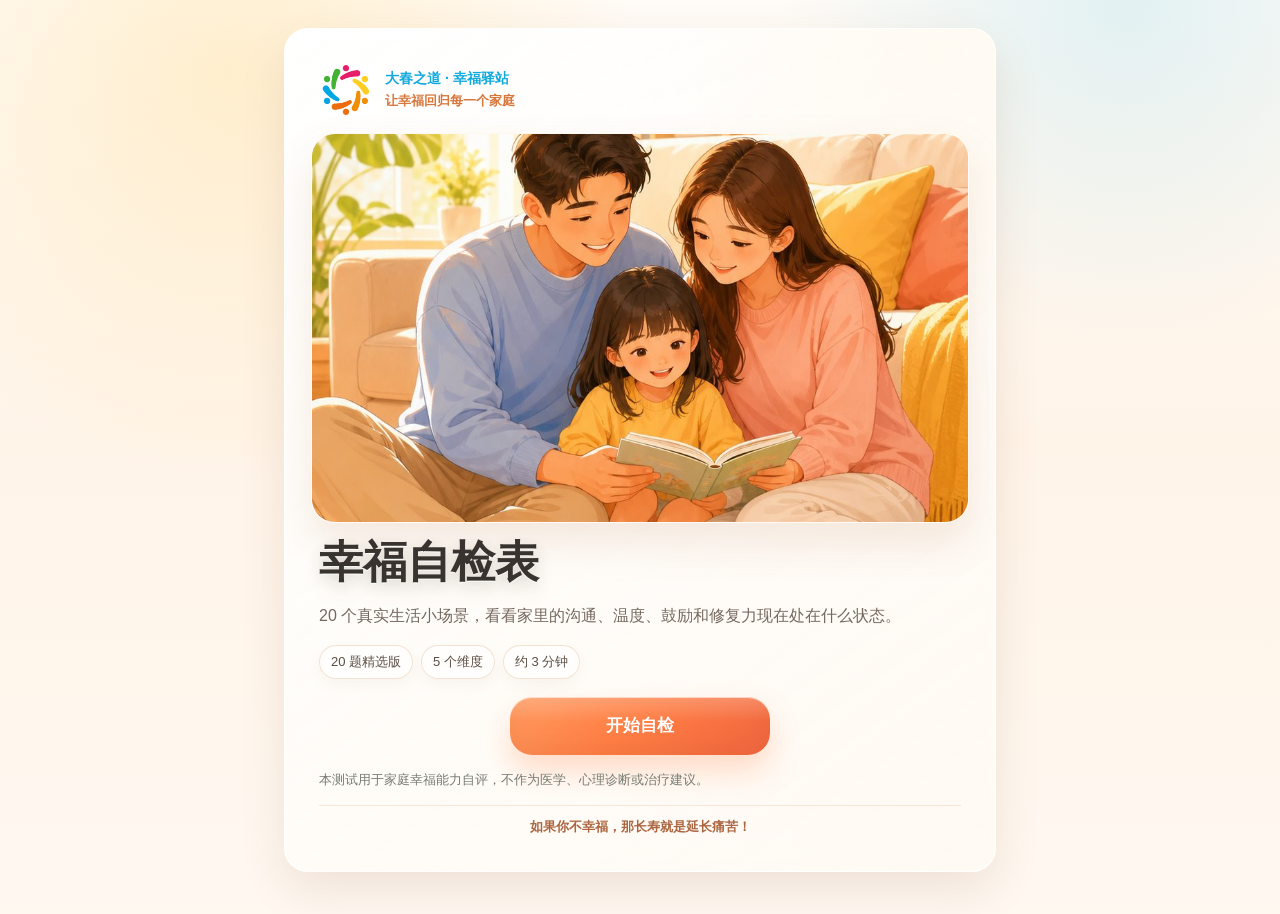
==== index.html @ 6a1b4054 "Simplify home and inline salon application: index.html" ====
<!doctype html>
<html lang="zh-CN">
<head>
  <meta charset="utf-8">
  <meta name="viewport" content="width=device-width, initial-scale=1">
  <title>幸福自检表</title>
  <link rel="icon" type="image/png" href="./assets/happiness-station-icon.png">
  <link rel="stylesheet" href="./styles.css?v=inline-application-2">
</head>
<body>
  <main id="app" aria-live="polite"></main>
  <script src="./app.js?v=inline-application-2"></script>
</body>
</html>
---- styles.css ----
:root {
  --bg: #fff8ef;
  --surface: rgba(255, 255, 255, 0.78);
  --ink: #312720;
  --muted: #75685f;
  --line: rgba(255, 255, 255, 0.74);
  --brand: #ff8a4a;
  --brand-dark: #e86a2b;
  --coral: #ef5f7a;
  --gold: #f8c94d;
  --sky: #12a9dc;
  --green: #53b948;
  --amber: #f5a13c;
  --soft: #fff3e4;
  --shadow: 0 18px 45px rgba(120, 75, 38, 0.12), 0 2px 8px rgba(255, 255, 255, 0.9) inset;
  --button-shadow: 0 12px 26px rgba(255, 132, 74, 0.24), 0 1px 0 rgba(255, 255, 255, 0.55) inset;
}

* {
  box-sizing: border-box;
}

html {
  min-height: 100%;
  background: var(--bg);
}

body {
  min-height: 100vh;
  margin: 0;
  color: var(--ink);
  background:
    radial-gradient(circle at 18% 8%, rgba(255, 216, 132, 0.34), transparent 30%),
    radial-gradient(circle at 88% 0%, rgba(18, 169, 220, 0.12), transparent 24%),
    linear-gradient(180deg, #fffbf6 0%, #fff4e8 48%, #fff8f1 100%),
    var(--bg);
  font-family: Arial, "Microsoft YaHei", sans-serif;
  letter-spacing: 0;
}

button,
input,
select {
  font: inherit;
}

button {
  letter-spacing: 0;
}

:focus-visible {
  outline: 3px solid rgba(255, 138, 74, 0.38);
  outline-offset: 3px;
}

.app-shell {
  width: min(100%, 760px);
  margin: 0 auto;
  padding: 14px 14px 22px;
}

.intro-shell {
  min-height: auto;
}

.surface {
  position: relative;
  overflow: hidden;
  padding: 22px;
  background: var(--surface);
  border: 1px solid var(--line);
  border-radius: 24px;
  box-shadow: var(--shadow);
  backdrop-filter: blur(18px);
  -webkit-backdrop-filter: blur(18px);
}

.surface::before {
  position: absolute;
  inset: 0;
  z-index: 0;
  pointer-events: none;
  content: "";
  background:
    linear-gradient(145deg, rgba(255, 255, 255, 0.92), rgba(255, 243, 228, 0.38)),
    radial-gradient(circle at 90% 0%, rgba(255, 208, 111, 0.24), transparent 30%);
}

.surface > * {
  position: relative;
  z-index: 1;
}

.brand-row {
  display: flex;
  align-items: center;
  gap: 12px;
  color: var(--sky);
  font-size: 14px;
  font-weight: 700;
}

.brand-logo {
  width: 54px;
  height: 54px;
  flex: 0 0 auto;
  object-fit: contain;
}

.brand-copy {
  display: grid;
  gap: 4px;
}

.brand-copy small {
  color: #d8773c;
  font-size: 13px;
  font-weight: 700;
}

.hero-visual {
  position: relative;
  height: clamp(225px, 54vh, 390px);
  margin: 16px -8px 12px;
  overflow: hidden;
  background: linear-gradient(180deg, #fff2e4, #ffe8cf);
  border: 1px solid rgba(255, 255, 255, 0.72);
  border-radius: 24px;
  box-shadow: 0 20px 42px rgba(176, 104, 58, 0.14), 0 2px 0 rgba(255, 255, 255, 0.7) inset;
}

.hero-visual img {
  width: 100%;
  height: 100%;
  display: block;
  object-fit: cover;
  object-position: 50% 52%;
}

.eyebrow {
  color: var(--coral);
  font-size: 14px;
  font-weight: 700;
}

h1,
h2 {
  margin: 12px 0;
  line-height: 1.24;
  letter-spacing: 0;
}

h1 {
  max-width: 11em;
  font-size: 32px;
}

.home-title {
  width: fit-content;
  max-width: 100%;
  color: #38332f;
  font-weight: 900;
  text-shadow:
    0 1px 0 rgba(255, 255, 255, 0.95),
    0 5px 14px rgba(69, 55, 44, 0.16),
    0 12px 24px rgba(120, 75, 38, 0.08);
}

h2 {
  font-size: 24px;
}

p {
  margin: 10px 0;
  color: var(--muted);
  line-height: 1.7;
}

.lead-copy {
  max-width: 620px;
  font-size: 16px;
}

.intro-stats {
  display: flex;
  flex-wrap: wrap;
  gap: 8px;
  margin: 16px 0 4px;
}

.intro-stats span {
  padding: 7px 11px;
  color: #5b4d43;
  font-size: 13px;
  background: rgba(255, 255, 255, 0.62);
  border: 1px solid rgba(241, 223, 204, 0.85);
  border-radius: 999px;
  box-shadow: 0 6px 14px rgba(120, 75, 38, 0.05);
}

.primary-btn,
.secondary-btn,
.option-btn {
  border: 0;
  border-radius: 18px;
  cursor: pointer;
}

.primary-btn,
.secondary-btn {
  min-height: 50px;
  padding: 14px 18px;
  font-weight: 700;
}

.primary-btn {
  color: #fff;
  background: linear-gradient(180deg, #ff9a66 0%, #ff7e45 100%);
  box-shadow: var(--button-shadow);
}

.primary-btn:hover {
  background: linear-gradient(180deg, #ff8b55 0%, var(--brand-dark) 100%);
}

.start-btn {
  width: min(100%, 260px);
  min-height: 58px;
  display: flex;
  align-items: center;
  justify-content: center;
  margin: 18px auto 0;
  border-radius: 22px;
  font-size: 17px;
  background:
    linear-gradient(180deg, rgba(255, 255, 255, 0.22), transparent 42%),
    linear-gradient(135deg, #ff9a5f 0%, #ff7f45 46%, #f0653f 100%);
  box-shadow:
    0 16px 30px rgba(255, 132, 74, 0.28),
    0 1px 0 rgba(255, 255, 255, 0.62) inset,
    0 -10px 22px rgba(192, 80, 40, 0.12) inset;
}

.secondary-btn {
  color: #c55f2c;
  background: rgba(255, 255, 255, 0.72);
  border: 1px solid rgba(243, 219, 198, 0.9);
  box-shadow: 0 8px 18px rgba(120, 75, 38, 0.07);
}

.option-list {
  display: grid;
  gap: 9px;
  margin: 14px 0 10px;
}

.option-btn {
  width: 100%;
  min-height: 58px;
  padding: 13px 16px;
  color: var(--ink);
  text-align: left;
  background: rgba(255, 255, 255, 0.74);
  border: 1px solid rgba(241, 223, 204, 0.88);
  box-shadow: 0 9px 18px rgba(120, 75, 38, 0.06);
}

.option-btn:hover {
  border-color: rgba(255, 138, 74, 0.55);
}

.option-btn.selected {
  background: #fff4e8;
  border-color: var(--brand);
  box-shadow: inset 4px 0 0 rgba(255, 138, 74, 0.86), 0 12px 24px rgba(255, 138, 74, 0.13);
}

.option-btn span {
  display: block;
  line-height: 1.55;
}

.progress-label {
  display: flex;
  justify-content: space-between;
  gap: 12px;
  color: var(--muted);
  font-size: 14px;
}

.progress-track {
  height: 8px;
  margin: 10px 0 20px;
  overflow: hidden;
  background: #f7e5d1;
  border-radius: 999px;
}

.progress-fill {
  height: 100%;
  background: linear-gradient(90deg, #ffd574, #ff9a63);
  border-radius: 999px;
}

.truth-hint {
  margin: -4px 0 0;
  color: #8a7667;
  font-size: 13px;
  line-height: 1.55;
}

.error {
  min-height: 24px;
  color: #b42318;
  font-size: 14px;
}

.button-row {
  display: grid;
  grid-template-columns: 1fr;
  gap: 10px;
  margin-top: 10px;
}

.fine-print {
  margin-top: 14px;
  color: #767c73;
  font-size: 13px;
}

.compact-state {
  min-height: 300px;
  display: grid;
  align-content: center;
  justify-items: start;
}

.pulse {
  width: 44px;
  height: 44px;
  margin-bottom: 16px;
  border: 4px solid #f7e5d1;
  border-top-color: var(--brand);
  border-radius: 50%;
  animation: spin 0.9s linear infinite;
}

@keyframes spin {
  to {
    transform: rotate(360deg);
  }
}

.result-head {
  display: grid;
  gap: 18px;
  padding: 18px;
  background:
    linear-gradient(145deg, rgba(255, 255, 255, 0.92), rgba(255, 240, 222, 0.72)),
    linear-gradient(180deg, #fffdf9, #fff4ea);
  border: 1px solid rgba(255, 223, 190, 0.84);
  border-radius: 22px;
  box-shadow:
    0 18px 34px rgba(120, 75, 38, 0.1),
    0 1px 0 rgba(255, 255, 255, 0.9) inset;
}

.result-title {
  width: fit-content;
  max-width: 100%;
  margin: 0 0 16px;
  padding: 4px 2px 10px;
  color: #3c332d;
  font-size: 28px;
  font-weight: 900;
  line-height: 1.18;
  letter-spacing: 0;
  text-shadow:
    0 1px 0 rgba(255, 255, 255, 0.96),
    0 9px 18px rgba(120, 75, 38, 0.12);
  background:
    linear-gradient(90deg, rgba(255, 138, 74, 0.95), rgba(248, 201, 77, 0.72)) 0 100% / 100% 7px no-repeat;
}

.result-head h2 {
  color: #8b4b32;
}

.result-score {
  margin: 8px 0;
  color: #f26d39;
  font-size: 56px;
  font-weight: 800;
  line-height: 1;
  text-shadow:
    0 1px 0 rgba(255, 255, 255, 0.96),
    0 8px 22px rgba(255, 126, 69, 0.18);
}

.result-score span {
  color: var(--muted);
  font-size: 22px;
}

.score-distance {
  width: fit-content;
  max-width: 100%;
  margin: 6px 0 8px;
  padding: 7px 10px;
  font-size: 13px;
  font-weight: 800;
  border-radius: 999px;
  box-shadow: 0 8px 16px rgba(120, 75, 38, 0.07), 0 1px 0 rgba(255, 255, 255, 0.82) inset;
}

.score-pass {
  color: #2f8a4f;
  background: rgba(232, 249, 238, 0.88);
  border: 1px solid rgba(53, 168, 90, 0.22);
}

.score-alert {
  color: #c13f34;
  background: rgba(255, 237, 232, 0.92);
  border: 1px solid rgba(229, 73, 63, 0.22);
}

.result-copy {
  color: #66564c;
}

.mirror-copy {
  padding-left: 12px;
  color: #69594e;
  font-size: 14px;
  border-left: 3px solid rgba(255, 138, 74, 0.7);
}

.chart-wrap {
  display: grid;
  min-height: 278px;
  padding: 14px 0;
  place-items: center;
  background:
    radial-gradient(circle at 50% 45%, rgba(255, 255, 255, 0.9), transparent 31%),
    radial-gradient(circle at 50% 46%, rgba(255, 213, 116, 0.22), transparent 52%),
    linear-gradient(145deg, rgba(255, 255, 255, 0.86), rgba(255, 244, 231, 0.68));
  border: 1px solid rgba(255, 224, 194, 0.84);
  border-radius: 18px;
  box-shadow:
    0 22px 44px rgba(120, 75, 38, 0.12),
    0 1px 0 rgba(255, 255, 255, 0.92) inset,
    0 -18px 36px rgba(255, 172, 90, 0.09) inset;
}

.radar-stage {
  position: relative;
  width: min(100%, 318px);
  aspect-ratio: 1;
  display: grid;
  place-items: center;
}

.radar-stage::before {
  position: absolute;
  inset: 14%;
  z-index: 0;
  content: "";
  background:
    radial-gradient(circle, rgba(255, 255, 255, 0.82) 0 38%, rgba(255, 230, 194, 0.36) 39% 64%, rgba(255, 255, 255, 0) 65%),
    conic-gradient(from -90deg, rgba(229, 73, 63, 0.12), rgba(231, 161, 43, 0.13), rgba(53, 168, 90, 0.13), rgba(231, 161, 43, 0.13), rgba(229, 73, 63, 0.12));
  border-radius: 50%;
  filter: blur(0.2px);
}

.radar {
  position: relative;
  z-index: 1;
  width: 76%;
  height: 76%;
  overflow: visible;
  filter:
    drop-shadow(0 16px 20px rgba(120, 75, 38, 0.16))
    drop-shadow(0 2px 0 rgba(255, 255, 255, 0.68));
}

.radar-grid {
  stroke: rgba(203, 147, 95, 0.46);
  stroke-width: 0.8;
  vector-effect: non-scaling-stroke;
}

.radar-grid-outer {
  fill: rgba(255, 250, 244, 0.76);
  stroke-width: 1.2;
}

.radar-grid-inner {
  fill: rgba(255, 255, 255, 0.18);
}

.radar-spoke {
  stroke: rgba(203, 147, 95, 0.3);
  stroke-width: 0.9;
  vector-effect: non-scaling-stroke;
}

.radar-shape {
  fill: url(#radarFill);
  stroke: url(#radarStroke);
  stroke-linejoin: round;
  stroke-width: 3.4;
  filter: drop-shadow(0 8px 10px rgba(232, 93, 58, 0.18));
  vector-effect: non-scaling-stroke;
}

.radar-dot {
  fill: var(--status, #e7a12b);
  stroke: #fff;
  stroke-width: 1.8;
  filter: drop-shadow(0 3px 5px rgba(120, 75, 38, 0.22));
  vector-effect: non-scaling-stroke;
}

.radar-halo {
  fill: var(--status, #e7a12b);
  opacity: 0.18;
}

.radar-label {
  position: absolute;
  max-width: 112px;
  padding: 6px 8px;
  color: #4f443c;
  font-size: 11px;
  font-weight: 800;
  line-height: 1.25;
  text-align: center;
  background: rgba(255, 255, 255, 0.86);
  border: 1px solid var(--status-border, rgba(241, 223, 204, 0.86));
  border-radius: 999px;
  box-shadow: 0 8px 18px rgba(120, 75, 38, 0.08), 0 1px 0 rgba(255, 255, 255, 0.88) inset;
}

.radar-label i {
  width: 7px;
  height: 7px;
  display: inline-block;
  margin-right: 4px;
  vertical-align: 1px;
  background: var(--status, #f5a13c);
  border-radius: 50%;
  box-shadow: 0 0 0 3px var(--status-soft, rgba(245, 161, 60, 0.14));
}

.radar-label em {
  font-style: normal;
}

.radar-label-top {
  top: 0;
  left: 50%;
  transform: translateX(-50%);
}

.radar-label-right-top {
  top: 25%;
  right: 0;
}

.radar-label-right-bottom {
  right: 8%;
  bottom: 7%;
}

.radar-label-left-bottom {
  bottom: 7%;
  left: 8%;
}

.radar-label-left-top {
  top: 25%;
  left: 0;
}

.dimension-list {
  display: grid;
  gap: 14px;
  margin: 20px 0;
}

.dimension-row {
  display: grid;
  gap: 8px;
  padding: 12px 13px;
  background:
    linear-gradient(145deg, rgba(255, 255, 255, 0.82), var(--status-soft, rgba(255, 244, 231, 0.72)));
  border: 1px solid var(--status-border, rgba(255, 224, 194, 0.82));
  border-radius: 16px;
  box-shadow: 0 10px 22px rgba(120, 75, 38, 0.07), 0 1px 0 rgba(255, 255, 255, 0.86) inset;
}

.dimension-top {
  display: flex;
  justify-content: space-between;
  gap: 10px;
  color: var(--muted);
  font-size: 14px;
}

.dimension-top span:first-child {
  color: #665246;
  font-weight: 800;
}

.dimension-top span:last-child {
  color: #c56234;
  font-weight: 800;
}

.bar {
  height: 10px;
  overflow: hidden;
  background: #ffe7d2;
  border-radius: 999px;
  box-shadow: 0 1px 2px rgba(120, 75, 38, 0.08) inset;
}

.bar span {
  display: block;
  height: 100%;
  background: linear-gradient(90deg, var(--status, #ff9360), #f8c94d);
}

.traffic-line {
  display: flex;
  align-items: center;
  gap: 7px;
  color: #6b5c52;
  font-size: 12px;
  line-height: 1.35;
}

.traffic-line strong {
  flex: 0 0 auto;
  color: var(--status, #f5a13c);
}

.traffic-dot {
  width: 11px;
  height: 11px;
  flex: 0 0 auto;
  background: var(--status, #f5a13c);
  border: 2px solid rgba(255, 255, 255, 0.92);
  border-radius: 50%;
  box-shadow: 0 0 0 5px var(--status-soft, rgba(245, 161, 60, 0.16)), 0 4px 9px rgba(120, 75, 38, 0.12);
}

.status-red {
  --status: #e5493f;
  --status-soft: rgba(229, 73, 63, 0.12);
  --status-border: rgba(229, 73, 63, 0.28);
}

.status-yellow {
  --status: #e7a12b;
  --status-soft: rgba(231, 161, 43, 0.15);
  --status-border: rgba(231, 161, 43, 0.32);
}

.status-green {
  --status: #35a85a;
  --status-soft: rgba(53, 168, 90, 0.13);
  --status-border: rgba(53, 168, 90, 0.3);
}

.insight-list {
  display: grid;
  gap: 10px;
  margin-top: 18px;
}

.insight-line {
  padding: 15px;
  background: rgba(255, 255, 255, 0.7);
  border: 1px solid rgba(241, 223, 204, 0.82);
  border-radius: 16px;
  box-shadow: 0 10px 20px rgba(120, 75, 38, 0.06), 0 1px 0 rgba(255, 255, 255, 0.82) inset;
}

.insight-line strong,
.success-block strong {
  color: var(--ink);
}

.action-line strong {
  color: var(--brand);
}

.action-line {
  background: linear-gradient(145deg, rgba(255, 251, 245, 0.86), rgba(255, 239, 219, 0.78));
  border-color: rgba(255, 203, 150, 0.88);
}

.expert-analysis {
  margin-top: 16px;
  padding: 18px;
  background:
    radial-gradient(circle at 12% 8%, rgba(255, 206, 122, 0.24), transparent 32%),
    linear-gradient(145deg, rgba(255, 253, 249, 0.96), rgba(255, 239, 221, 0.84));
  border: 1px solid rgba(255, 190, 118, 0.82);
  border-radius: 20px;
  box-shadow:
    0 18px 36px rgba(147, 84, 37, 0.11),
    0 1px 0 rgba(255, 255, 255, 0.86) inset;
}

.expert-head {
  margin-bottom: 14px;
}

.expert-head h3 {
  margin-bottom: 9px;
}

.expert-head h3 span {
  display: inline-flex;
  align-items: center;
  justify-content: center;
  width: fit-content;
  padding: 9px 15px;
  color: #ffffff;
  background:
    linear-gradient(135deg, #ff8a3d, #e85b2f 54%, #d9432f),
    linear-gradient(180deg, rgba(255, 255, 255, 0.26), transparent);
  border: 1px solid rgba(211, 70, 37, 0.2);
  border-radius: 999px;
  box-shadow:
    0 12px 22px rgba(219, 92, 44, 0.26),
    0 1px 0 rgba(255, 255, 255, 0.5) inset;
  font-size: 18px;
  font-weight: 900;
}

.expert-head p {
  color: #6c5a4f;
  font-size: 15px;
  line-height: 1.72;
}

.expert-grid {
  display: grid;
  grid-template-columns: repeat(2, minmax(0, 1fr));
  gap: 12px;
}

.expert-card {
  padding: 15px;
  background:
    linear-gradient(180deg, rgba(255, 255, 255, 0.88), rgba(255, 249, 242, 0.78));
  border: 1px solid rgba(241, 216, 190, 0.86);
  border-radius: 16px;
  box-shadow:
    0 12px 22px rgba(128, 78, 39, 0.07),
    0 1px 0 rgba(255, 255, 255, 0.9) inset;
}

.expert-card strong {
  display: block;
  margin-bottom: 8px;
  color: #d85c32;
  font-size: 15px;
}

.expert-card p {
  color: #635348;
  font-size: 14px;
  line-height: 1.78;
}

.expert-next {
  background: linear-gradient(145deg, rgba(255, 246, 235, 0.92), rgba(255, 229, 202, 0.78));
  border-color: rgba(255, 170, 92, 0.42);
}

.lead-form {
  display: grid;
  gap: 14px;
  margin-top: 18px;
}

.field {
  display: grid;
  gap: 8px;
}

.field label {
  font-weight: 700;
}

.field input,
.field select {
  width: 100%;
  min-height: 48px;
  padding: 12px 14px;
  color: var(--ink);
  background: rgba(255, 255, 255, 0.74);
  border: 1px solid rgba(241, 223, 204, 0.9);
  border-radius: 16px;
  box-shadow: 0 8px 16px rgba(120, 75, 38, 0.05);
}

.notice {
  padding: 12px 0 12px 14px;
  color: var(--muted);
  font-size: 14px;
  line-height: 1.65;
  border-left: 4px solid var(--amber);
}

.success-block {
  margin: 18px 0;
  padding: 16px 0;
  border-top: 1px solid rgba(241, 223, 204, 0.75);
  border-bottom: 1px solid rgba(241, 223, 204, 0.75);
}

.success-next-step {
  width: 100%;
  margin: 14px 0;
  padding: 15px;
  text-align: left;
  background: linear-gradient(145deg, rgba(255, 251, 245, 0.9), rgba(255, 240, 222, 0.78));
  border: 1px solid rgba(255, 203, 150, 0.86);
  border-radius: 16px;
  box-shadow: 0 12px 22px rgba(120, 75, 38, 0.07), 0 1px 0 rgba(255, 255, 255, 0.86) inset;
}

.success-next-step strong {
  color: #d76232;
  font-size: 16px;
}

.success-next-step p {
  margin-bottom: 0;
}

.motto-line {
  width: 100%;
  justify-self: stretch;
  margin: 14px 0 0;
  padding-top: 12px;
  color: #a45a32;
  font-size: 13px;
  font-weight: 800;
  line-height: 1.45;
  text-align: center;
  border-top: 1px solid rgba(241, 223, 204, 0.72);
}

.motto-line span {
  opacity: 0.92;
}

@media (max-width: 420px) {
  .app-shell {
    padding: 10px 10px 18px;
  }

  .surface {
    padding: 18px;
    border-radius: 22px;
  }

  .brand-logo {
    width: 48px;
    height: 48px;
  }

  .hero-visual {
    height: min(43vh, 315px);
    min-height: 220px;
    margin: 14px -6px 10px;
    border-radius: 22px;
  }

  h1 {
    font-size: 30px;
  }

  .start-btn {
    width: min(100%, 240px);
    min-height: 54px;
    margin-top: 16px;
    font-size: 16px;
  }

  h2 {
    font-size: 22px;
  }

  .result-head {
    padding: 16px;
    border-radius: 20px;
  }

  .result-title {
    margin-bottom: 14px;
    font-size: 26px;
  }

  .result-score {
    font-size: 50px;
  }

  .chart-wrap {
    min-height: 268px;
  }

  .radar-stage {
    width: min(100%, 286px);
  }

  .radar-label {
    max-width: 104px;
    padding: 5px 7px;
    font-size: 10.5px;
  }

  .radar-label em {
    display: none;
  }

  .dimension-row,
  .insight-line {
    border-radius: 15px;
  }

  .expert-grid {
    grid-template-columns: 1fr;
  }

  .lead-copy,
  p {
    font-size: 15px;
  }

  .intro-stats span,
  .motto-line {
    font-size: 12px;
  }
}

@media (min-width: 720px) {
  .app-shell {
    padding: 28px 24px 42px;
  }

  .surface {
    padding: 34px;
  }

  h1 {
    font-size: 44px;
  }

  h2 {
    font-size: 30px;
  }

  .button-row {
    grid-template-columns: auto 1fr;
  }

  .result-head {
    grid-template-columns: minmax(0, 1fr) 318px;
    align-items: center;
  }

  .chart-wrap {
    min-height: 318px;
    border-top: 0;
  }

  .dimension-list {
    grid-template-columns: 1fr 1fr;
  }
}
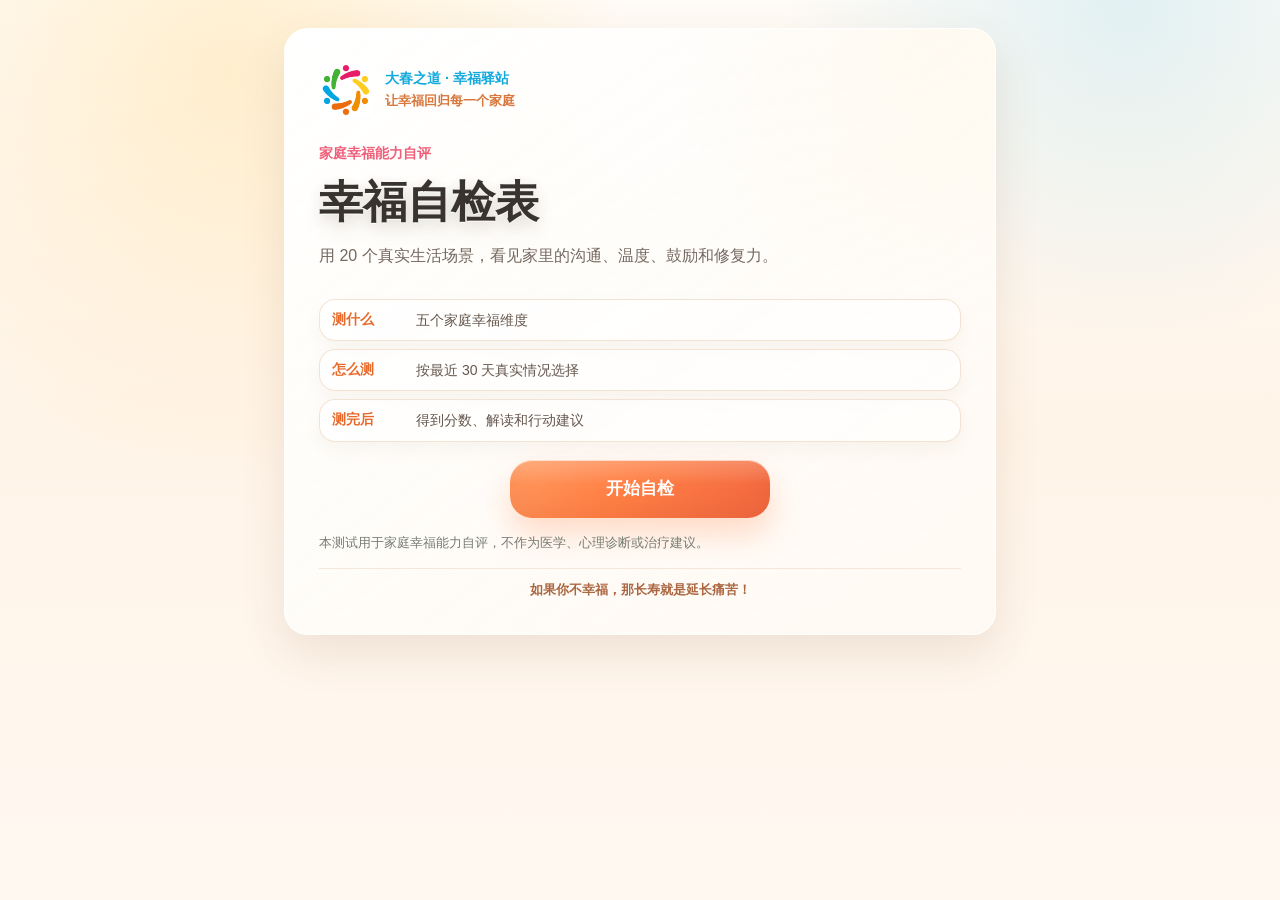
==== commit 0c72718a: "Emphasize station owner salon guidance: index.html" ====
--- a/index.html
+++ b/index.html
@@ -5,10 +5,10 @@
   <meta name="viewport" content="width=device-width, initial-scale=1">
   <title>幸福自检表</title>
   <link rel="icon" type="image/png" href="./assets/happiness-station-icon.png">
-  <link rel="stylesheet" href="./styles.css?v=inline-application-2">
+  <link rel="stylesheet" href="./styles.css?v=salon-guidance-1">
 </head>
 <body>
   <main id="app" aria-live="polite"></main>
-  <script src="./app.js?v=inline-application-2"></script>
+  <script src="./app.js?v=salon-guidance-1"></script>
 </body>
 </html>
--- a/styles.css
+++ b/styles.css
@@ -118,6 +118,11 @@
   font-weight: 700;
 }
 
+.simple-hero {
+  margin-top: 22px;
+  padding: 6px 0 2px;
+}
+
 .hero-visual {
   position: relative;
   height: clamp(225px, 54vh, 390px);
@@ -179,6 +184,36 @@
 .lead-copy {
   max-width: 620px;
   font-size: 16px;
+}
+
+.intro-points {
+  display: grid;
+  gap: 8px;
+  margin: 18px 0 8px;
+}
+
+.intro-points span {
+  display: grid;
+  grid-template-columns: 74px minmax(0, 1fr);
+  gap: 10px;
+  align-items: center;
+  padding: 10px 12px;
+  background: rgba(255, 255, 255, 0.64);
+  border: 1px solid rgba(241, 223, 204, 0.86);
+  border-radius: 16px;
+  box-shadow: 0 8px 18px rgba(120, 75, 38, 0.05);
+}
+
+.intro-points b {
+  color: var(--brand-dark);
+  font-size: 14px;
+}
+
+.intro-points small {
+  min-width: 0;
+  color: #65574d;
+  font-size: 14px;
+  line-height: 1.45;
 }
 
 .intro-stats {
@@ -783,10 +818,71 @@
   border-color: rgba(255, 170, 92, 0.42);
 }
 
+.score-band-pill {
+  display: inline-flex;
+  width: fit-content;
+  margin-bottom: 8px;
+  padding: 6px 10px;
+  color: #9b4f2a;
+  background: rgba(255, 243, 230, 0.9);
+  border: 1px solid rgba(239, 125, 66, 0.2);
+  border-radius: 999px;
+  font-size: 13px;
+  font-weight: 900;
+}
+
+.salon-application {
+  margin-top: 16px;
+  padding: 18px;
+  background:
+    linear-gradient(145deg, rgba(255, 255, 255, 0.92), rgba(255, 245, 234, 0.82)),
+    radial-gradient(circle at 92% 0%, rgba(83, 185, 72, 0.12), transparent 32%);
+  border: 1px solid rgba(241, 216, 190, 0.9);
+  border-radius: 20px;
+  box-shadow: 0 16px 30px rgba(120, 75, 38, 0.08), 0 1px 0 rgba(255, 255, 255, 0.88) inset;
+}
+
+.salon-application-head span {
+  display: inline-flex;
+  width: fit-content;
+  padding: 7px 11px;
+  color: #fff;
+  background: linear-gradient(135deg, #ff8a4a, #e86a2b);
+  border-radius: 999px;
+  box-shadow: 0 10px 20px rgba(232, 106, 43, 0.2);
+  font-size: 13px;
+  font-weight: 900;
+}
+
+.salon-application-head h3 {
+  margin: 12px 0 6px;
+  font-size: 20px;
+}
+
+.salon-application-head p {
+  margin-bottom: 0;
+}
+
 .lead-form {
   display: grid;
   gap: 14px;
   margin-top: 18px;
+}
+
+.inline-lead-form {
+  grid-template-columns: repeat(3, minmax(0, 1fr));
+  align-items: end;
+}
+
+.inline-lead-form .notice,
+.inline-lead-form .error {
+  grid-column: 1 / -1;
+}
+
+.inline-lead-form .primary-btn {
+  grid-column: 1 / -1;
+  width: min(100%, 320px);
+  justify-self: center;
 }
 
 .field {
@@ -816,6 +912,28 @@
   font-size: 14px;
   line-height: 1.65;
   border-left: 4px solid var(--amber);
+}
+
+.application-confirm {
+  display: grid;
+  gap: 8px;
+  text-align: center;
+}
+
+.application-confirm strong {
+  color: var(--brand-dark);
+  font-size: 22px;
+}
+
+.application-confirm p {
+  max-width: 620px;
+  margin: 0 auto;
+}
+
+.application-action {
+  padding-top: 8px;
+  color: #6b4f3f;
+  font-weight: 800;
 }
 
 .success-block {
@@ -940,11 +1058,24 @@
     grid-template-columns: 1fr;
   }
 
+  .inline-lead-form {
+    grid-template-columns: 1fr;
+  }
+
+  .inline-lead-form .primary-btn {
+    width: 100%;
+  }
+
   .lead-copy,
   p {
     font-size: 15px;
   }
 
+  .intro-points span {
+    grid-template-columns: 64px minmax(0, 1fr);
+    padding: 9px 10px;
+  }
+
   .intro-stats span,
   .motto-line {
     font-size: 12px;
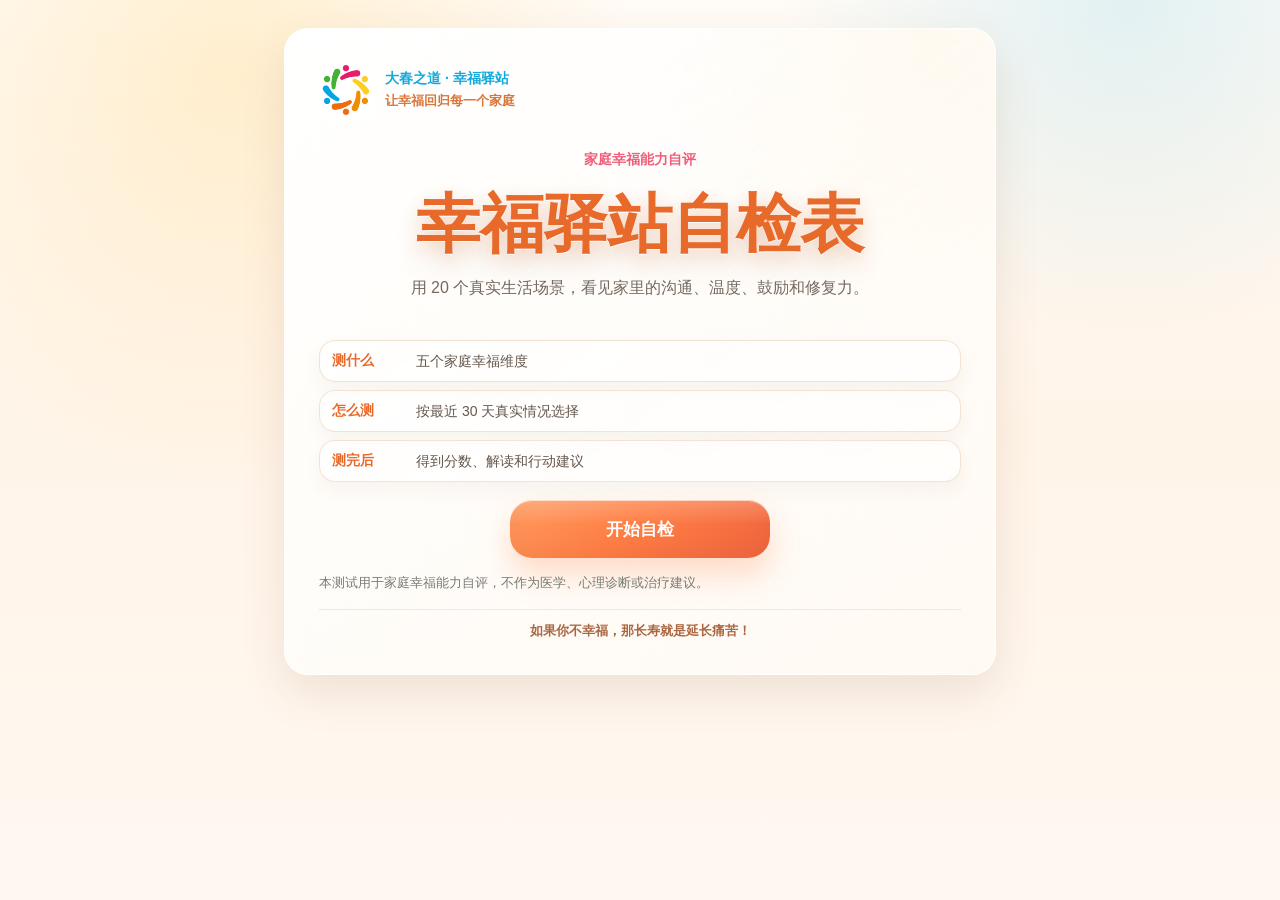
==== commit 7e31549c: "Compact mobile homepage: index.html" ====
--- a/index.html
+++ b/index.html
@@ -5,10 +5,10 @@
   <meta name="viewport" content="width=device-width, initial-scale=1">
   <title>幸福自检表</title>
   <link rel="icon" type="image/png" href="./assets/happiness-station-icon.png">
-  <link rel="stylesheet" href="./styles.css?v=salon-guidance-1">
+  <link rel="stylesheet" href="./styles.css?v=home-compact-1">
 </head>
 <body>
   <main id="app" aria-live="polite"></main>
-  <script src="./app.js?v=salon-guidance-1"></script>
+  <script src="./app.js?v=home-compact-1"></script>
 </body>
 </html>
--- a/styles.css
+++ b/styles.css
@@ -120,7 +120,8 @@
 
 .simple-hero {
   margin-top: 22px;
-  padding: 6px 0 2px;
+  padding: 12px 0 8px;
+  text-align: center;
 }
 
 .hero-visual {
@@ -161,14 +162,16 @@
 }
 
 .home-title {
-  width: fit-content;
+  width: 100%;
   max-width: 100%;
-  color: #38332f;
+  margin: 16px auto 10px;
+  color: var(--brand-dark);
+  font-size: clamp(42px, 10vw, 64px);
   font-weight: 900;
   text-shadow:
     0 1px 0 rgba(255, 255, 255, 0.95),
-    0 5px 14px rgba(69, 55, 44, 0.16),
-    0 12px 24px rgba(120, 75, 38, 0.08);
+    0 7px 18px rgba(232, 106, 43, 0.22),
+    0 16px 30px rgba(120, 75, 38, 0.12);
 }
 
 h2 {
@@ -183,13 +186,16 @@
 
 .lead-copy {
   max-width: 620px;
+  margin-right: auto;
+  margin-left: auto;
   font-size: 16px;
+  text-align: center;
 }
 
 .intro-points {
   display: grid;
   gap: 8px;
-  margin: 18px 0 8px;
+  margin: 20px 0 10px;
 }
 
 .intro-points span {
@@ -833,13 +839,13 @@
 
 .salon-application {
   margin-top: 16px;
-  padding: 18px;
+  padding: 20px;
   background:
-    linear-gradient(145deg, rgba(255, 255, 255, 0.92), rgba(255, 245, 234, 0.82)),
-    radial-gradient(circle at 92% 0%, rgba(83, 185, 72, 0.12), transparent 32%);
-  border: 1px solid rgba(241, 216, 190, 0.9);
-  border-radius: 20px;
-  box-shadow: 0 16px 30px rgba(120, 75, 38, 0.08), 0 1px 0 rgba(255, 255, 255, 0.88) inset;
+    radial-gradient(circle at 92% 0%, rgba(255, 198, 84, 0.28), transparent 34%),
+    linear-gradient(145deg, rgba(255, 251, 245, 0.98), rgba(255, 232, 204, 0.86));
+  border: 1px solid rgba(255, 159, 76, 0.42);
+  border-radius: 22px;
+  box-shadow: 0 20px 38px rgba(181, 91, 34, 0.14), 0 1px 0 rgba(255, 255, 255, 0.88) inset;
 }
 
 .salon-application-head span {
@@ -855,12 +861,81 @@
 }
 
 .salon-application-head h3 {
-  margin: 12px 0 6px;
-  font-size: 20px;
+  margin: 13px 0 7px;
+  color: #c9531f;
+  font-size: 24px;
+  line-height: 1.25;
 }
 
 .salon-application-head p {
   margin-bottom: 0;
+  color: #6a4f3f;
+  font-size: 16px;
+  font-weight: 800;
+}
+
+.salon-purpose-list {
+  display: grid;
+  grid-template-columns: repeat(3, minmax(0, 1fr));
+  gap: 10px;
+  margin-top: 16px;
+}
+
+.salon-purpose-list span {
+  min-width: 0;
+  padding: 13px;
+  background: rgba(255, 255, 255, 0.7);
+  border: 1px solid rgba(241, 203, 166, 0.78);
+  border-radius: 16px;
+  box-shadow: 0 10px 20px rgba(120, 75, 38, 0.06);
+}
+
+.salon-purpose-list b,
+.salon-purpose-list small {
+  display: block;
+}
+
+.salon-purpose-list b {
+  color: #d76232;
+  font-size: 16px;
+}
+
+.salon-purpose-list small {
+  margin-top: 5px;
+  color: #6d5b50;
+  line-height: 1.45;
+}
+
+.salon-marker {
+  margin-top: 14px;
+  padding: 15px;
+  background: rgba(255, 255, 255, 0.78);
+  border: 1px solid rgba(255, 179, 105, 0.62);
+  border-radius: 18px;
+}
+
+.salon-marker strong {
+  display: block;
+  color: #c9531f;
+  font-size: 18px;
+}
+
+.salon-marker p {
+  color: #5d4a3f;
+}
+
+.salon-final-cta {
+  width: fit-content;
+  max-width: 100%;
+  margin: 16px auto 0;
+  padding: 13px 20px;
+  color: #fff;
+  text-align: center;
+  background: linear-gradient(135deg, #ff984f, #e86a2b 62%, #cf4e1e);
+  border-radius: 999px;
+  box-shadow: 0 14px 28px rgba(232, 106, 43, 0.24), 0 1px 0 rgba(255, 255, 255, 0.45) inset;
+  font-size: 17px;
+  font-weight: 900;
 }
 
 .lead-form {
@@ -869,27 +944,10 @@
   margin-top: 18px;
 }
 
-.inline-lead-form {
-  grid-template-columns: repeat(3, minmax(0, 1fr));
-  align-items: end;
-}
-
-.inline-lead-form .notice,
-.inline-lead-form .error {
-  grid-column: 1 / -1;
-}
-
-.inline-lead-form .primary-btn {
-  grid-column: 1 / -1;
-  width: min(100%, 320px);
-  justify-self: center;
-}
-
 .field {
   display: grid;
   gap: 8px;
 }
-
 .field label {
   font-weight: 700;
 }
@@ -1058,11 +1116,11 @@
     grid-template-columns: 1fr;
   }
 
-  .inline-lead-form {
+  .salon-purpose-list {
     grid-template-columns: 1fr;
   }
 
-  .inline-lead-form .primary-btn {
+  .salon-final-cta {
     width: 100%;
   }
 
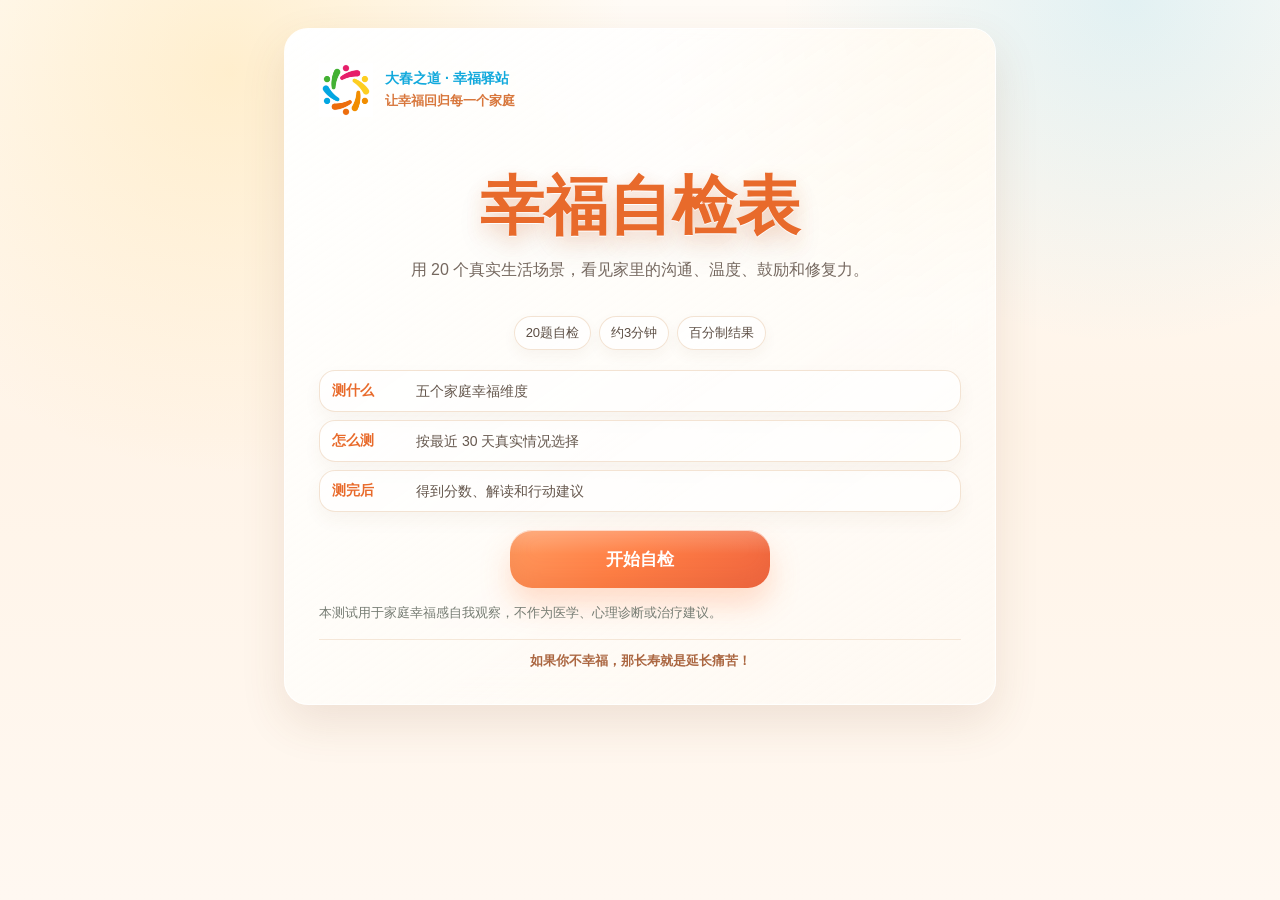
==== commit c868e602: "Relax homepage layout: index.html" ====
--- a/index.html
+++ b/index.html
@@ -5,10 +5,10 @@
   <meta name="viewport" content="width=device-width, initial-scale=1">
   <title>幸福自检表</title>
   <link rel="icon" type="image/png" href="./assets/happiness-station-icon.png">
-  <link rel="stylesheet" href="./styles.css?v=home-compact-1">
+  <link rel="stylesheet" href="./styles.css?v=relaxed-home-1">
 </head>
 <body>
   <main id="app" aria-live="polite"></main>
-  <script src="./app.js?v=home-compact-1"></script>
+  <script src="./app.js?v=relaxed-home-1"></script>
 </body>
 </html>
--- a/styles.css
+++ b/styles.css
@@ -225,8 +225,9 @@
 .intro-stats {
   display: flex;
   flex-wrap: wrap;
+  justify-content: center;
   gap: 8px;
-  margin: 16px 0 4px;
+  margin: 14px 0 10px;
 }
 
 .intro-stats span {
@@ -1040,17 +1041,34 @@
 
 @media (max-width: 420px) {
   .app-shell {
-    padding: 10px 10px 18px;
+    padding: 8px 10px 14px;
   }
 
   .surface {
-    padding: 18px;
+    padding: 16px;
     border-radius: 22px;
   }
 
+  .intro-shell .surface {
+    padding: 15px 15px 14px;
+  }
+
+  .brand-row {
+    gap: 9px;
+  }
+
   .brand-logo {
-    width: 48px;
-    height: 48px;
+    width: 42px;
+    height: 42px;
+  }
+
+  .brand-copy small {
+    font-size: 12px;
+  }
+
+  .simple-hero {
+    margin-top: 10px;
+    padding: 4px 0 0;
   }
 
   .hero-visual {
@@ -1064,10 +1082,27 @@
     font-size: 30px;
   }
 
+  .home-title {
+    margin: 8px auto 6px;
+    font-size: 44px;
+    line-height: 1.05;
+  }
+
+  .lead-copy {
+    margin: 6px auto 8px;
+    font-size: 14px;
+    line-height: 1.55;
+  }
+
+  .intro-points {
+    gap: 6px;
+    margin: 10px 0 8px;
+  }
+
   .start-btn {
     width: min(100%, 240px);
-    min-height: 54px;
-    margin-top: 16px;
+    min-height: 50px;
+    margin-top: 10px;
     font-size: 16px;
   }
 
@@ -1129,15 +1164,48 @@
     font-size: 15px;
   }
 
+  .simple-hero .lead-copy {
+    font-size: 14px;
+  }
+
   .intro-points span {
-    grid-template-columns: 64px minmax(0, 1fr);
-    padding: 9px 10px;
+    grid-template-columns: 58px minmax(0, 1fr);
+    gap: 8px;
+    padding: 8px 9px;
+    border-radius: 14px;
+  }
+
+  .intro-points b {
+    font-size: 12px;
+  }
+
+  .intro-points small {
+    font-size: 13px;
+  }
+
+  .fine-print {
+    margin-top: 8px;
+    font-size: 12px;
   }
 
   .intro-stats span,
   .motto-line {
     font-size: 12px;
   }
+
+  .intro-stats {
+    gap: 6px;
+    margin: 8px 0 9px;
+  }
+
+  .intro-stats span {
+    padding: 6px 9px;
+  }
+
+  .motto-line {
+    margin-top: 8px;
+    padding-top: 8px;
+  }
 }
 
 @media (min-width: 720px) {
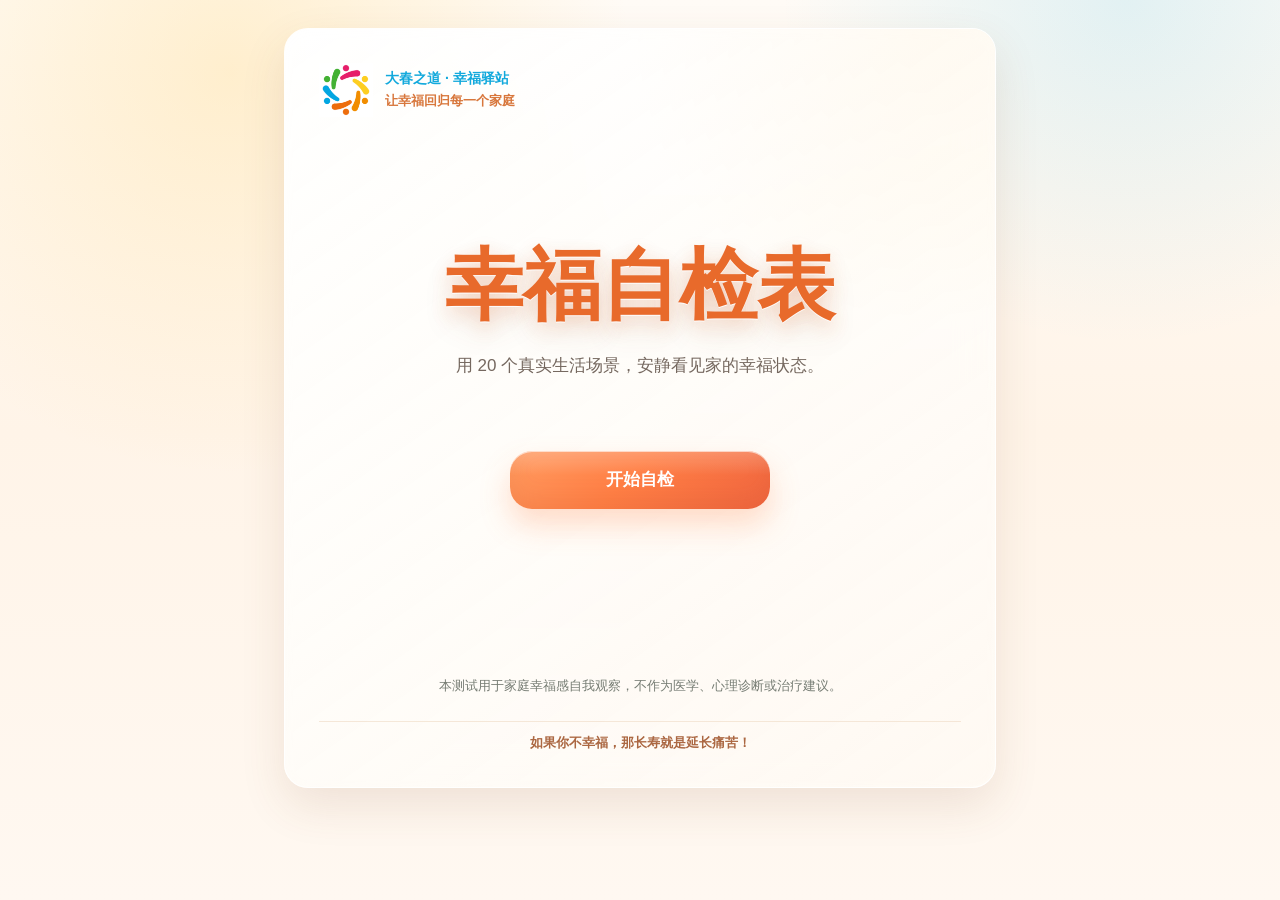
==== commit 44b12ec5: "Fix question 14 typo copy: index.html" ====
--- a/index.html
+++ b/index.html
@@ -5,10 +5,10 @@
   <meta name="viewport" content="width=device-width, initial-scale=1">
   <title>幸福自检表</title>
   <link rel="icon" type="image/png" href="./assets/happiness-station-icon.png">
-  <link rel="stylesheet" href="./styles.css?v=relaxed-home-1">
+  <link rel="stylesheet" href="./styles.css?v=q14-typo-1">
 </head>
 <body>
   <main id="app" aria-live="polite"></main>
-  <script src="./app.js?v=relaxed-home-1"></script>
+  <script src="./app.js?v=q14-typo-1"></script>
 </body>
 </html>
--- a/styles.css
+++ b/styles.css
@@ -60,7 +60,13 @@
 }
 
 .intro-shell {
-  min-height: auto;
+  min-height: min(100svh, 900px);
+}
+
+.intro-surface {
+  display: flex;
+  min-height: min(760px, calc(100svh - 28px));
+  flex-direction: column;
 }
 
 .surface {
@@ -119,8 +125,8 @@
 }
 
 .simple-hero {
-  margin-top: 22px;
-  padding: 12px 0 8px;
+  margin-top: clamp(56px, 12vh, 118px);
+  padding: 12px 0 18px;
   text-align: center;
 }
 
@@ -164,9 +170,9 @@
 .home-title {
   width: 100%;
   max-width: 100%;
-  margin: 16px auto 10px;
+  margin: 0 auto 18px;
   color: var(--brand-dark);
-  font-size: clamp(42px, 10vw, 64px);
+  font-size: clamp(50px, 12vw, 78px);
   font-weight: 900;
   text-shadow:
     0 1px 0 rgba(255, 255, 255, 0.95),
@@ -188,7 +194,7 @@
   max-width: 620px;
   margin-right: auto;
   margin-left: auto;
-  font-size: 16px;
+  font-size: 17px;
   text-align: center;
 }
 
@@ -271,7 +277,7 @@
   display: flex;
   align-items: center;
   justify-content: center;
-  margin: 18px auto 0;
+  margin: 42px auto 0;
   border-radius: 22px;
   font-size: 17px;
   background:
@@ -365,9 +371,10 @@
 }
 
 .fine-print {
-  margin-top: 14px;
+  margin-top: auto;
   color: #767c73;
   font-size: 13px;
+  text-align: center;
 }
 
 .compact-state {
@@ -1041,7 +1048,7 @@
 
 @media (max-width: 420px) {
   .app-shell {
-    padding: 8px 10px 14px;
+    padding: 10px;
   }
 
   .surface {
@@ -1050,7 +1057,8 @@
   }
 
   .intro-shell .surface {
-    padding: 15px 15px 14px;
+    min-height: calc(100svh - 20px);
+    padding: 18px 16px 16px;
   }
 
   .brand-row {
@@ -1067,8 +1075,8 @@
   }
 
   .simple-hero {
-    margin-top: 10px;
-    padding: 4px 0 0;
+    margin-top: clamp(88px, 18vh, 150px);
+    padding: 0 0 18px;
   }
 
   .hero-visual {
@@ -1083,26 +1091,22 @@
   }
 
   .home-title {
-    margin: 8px auto 6px;
-    font-size: 44px;
-    line-height: 1.05;
+    margin: 0 auto 18px;
+    font-size: 52px;
+    line-height: 1.02;
   }
 
   .lead-copy {
-    margin: 6px auto 8px;
-    font-size: 14px;
-    line-height: 1.55;
-  }
-
-  .intro-points {
-    gap: 6px;
-    margin: 10px 0 8px;
+    max-width: 18em;
+    margin: 0 auto;
+    font-size: 15px;
+    line-height: 1.75;
   }
 
   .start-btn {
     width: min(100%, 240px);
-    min-height: 50px;
-    margin-top: 10px;
+    min-height: 54px;
+    margin-top: 34px;
     font-size: 16px;
   }
 
@@ -1164,47 +1168,21 @@
     font-size: 15px;
   }
 
-  .simple-hero .lead-copy {
-    font-size: 14px;
-  }
-
-  .intro-points span {
-    grid-template-columns: 58px minmax(0, 1fr);
-    gap: 8px;
-    padding: 8px 9px;
-    border-radius: 14px;
-  }
-
-  .intro-points b {
+  .fine-print {
+    max-width: 22em;
+    margin-right: auto;
+    margin-left: auto;
     font-size: 12px;
-  }
-
-  .intro-points small {
-    font-size: 13px;
-  }
-
-  .fine-print {
-    margin-top: 8px;
-    font-size: 12px;
-  }
-
-  .intro-stats span,
+    line-height: 1.65;
+  }
+
   .motto-line {
     font-size: 12px;
   }
 
-  .intro-stats {
-    gap: 6px;
-    margin: 8px 0 9px;
-  }
-
-  .intro-stats span {
-    padding: 6px 9px;
-  }
-
   .motto-line {
-    margin-top: 8px;
-    padding-top: 8px;
+    margin-top: 12px;
+    padding-top: 12px;
   }
 }
 
